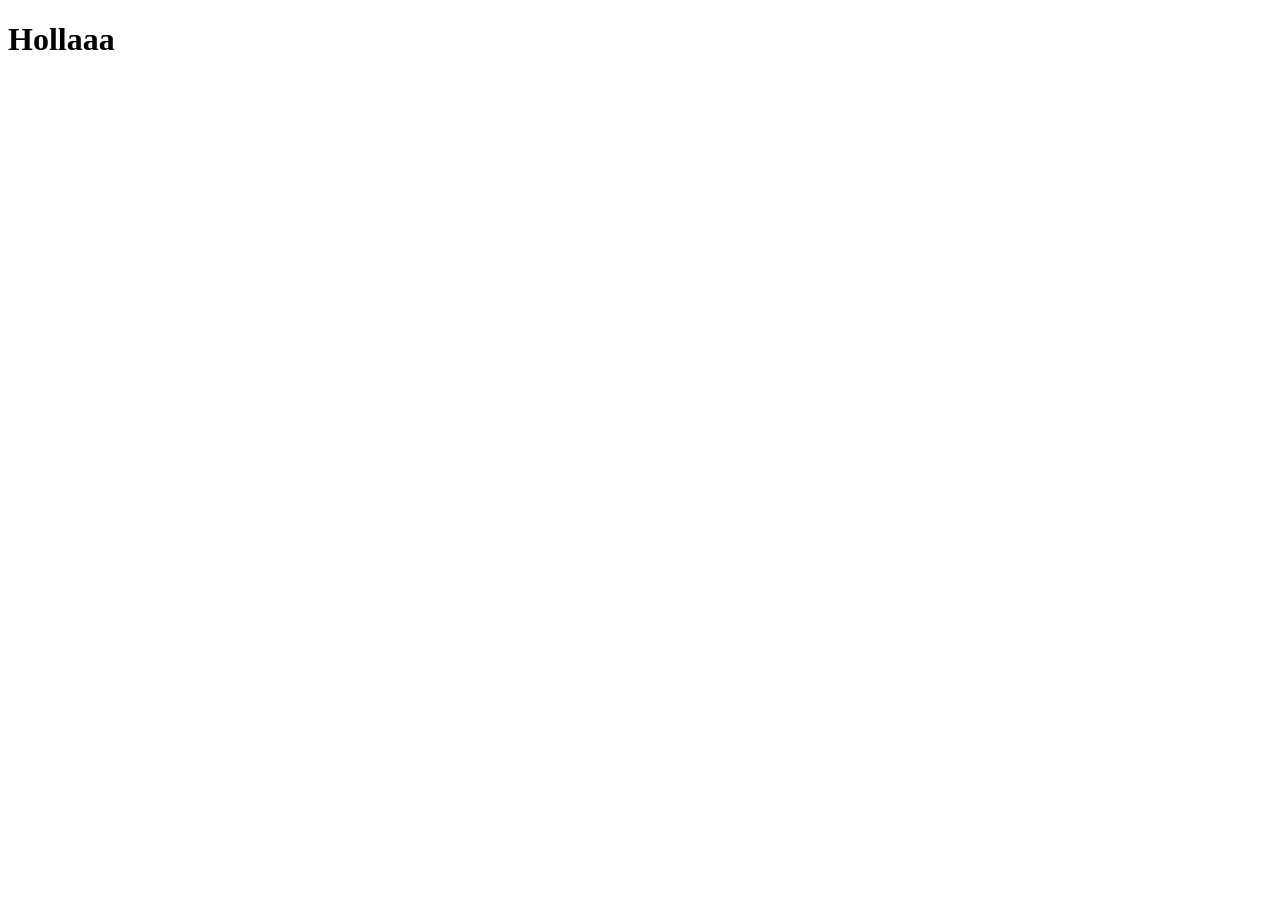
==== finished_app/index.html @ bbf45b86 "add finished app folder" ====
<!DOCTYPE html>
<html>
<head>
  <title>Welcome to Vue</title>
  <script src="src/assets/vue.js"></script>
  <link rel="stylesheet" type="text/css" href="src/assets/stylesheets/tvinder.css">

</head>
<body>

  <div id="app">
    <tvinder-app></tvinder-app>
  </div>

<script src="src/components/app.js"></script>
<script src="src/main.js"></script>
</body>
</html>
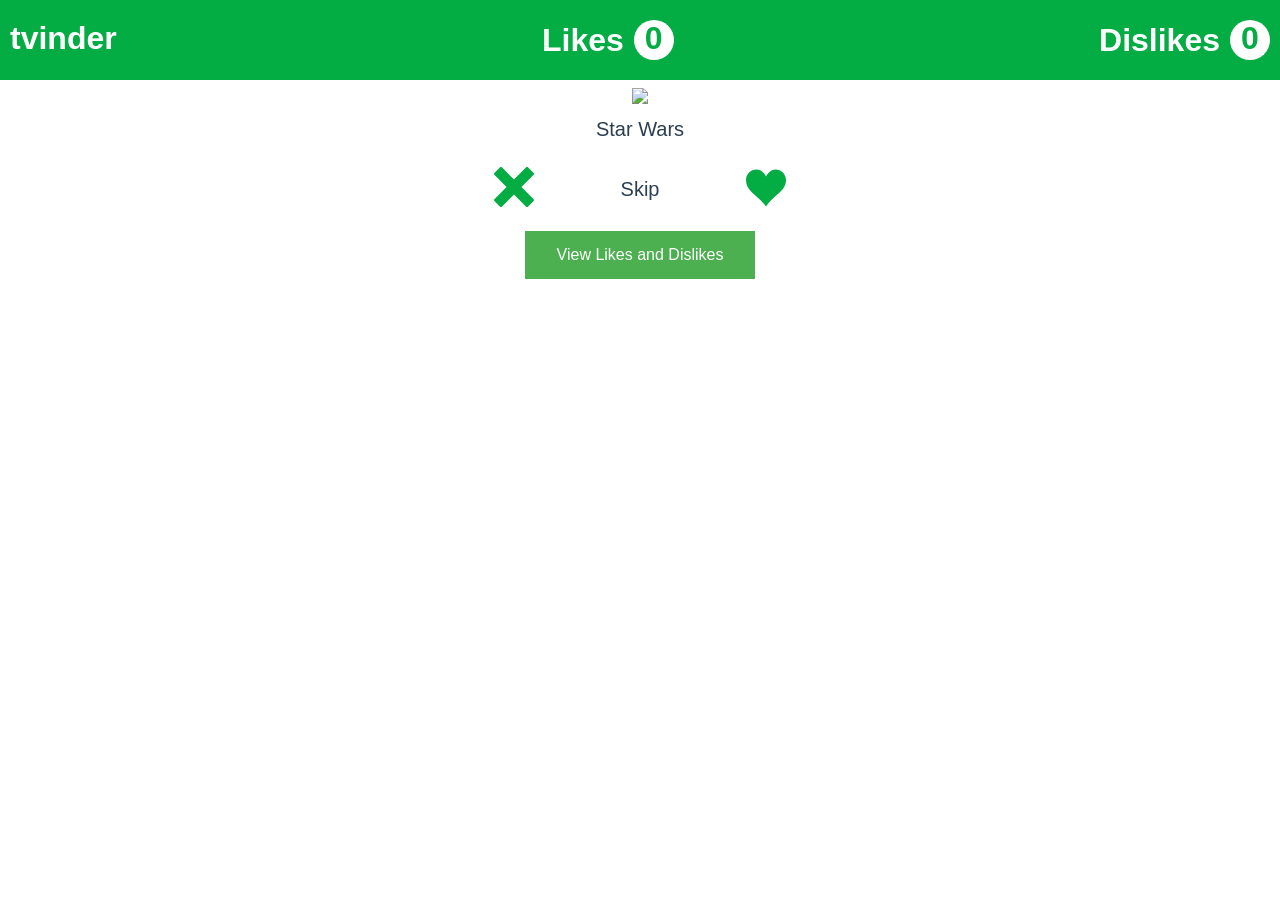
==== commit 5f2851ae: "organize stuffs" ====
--- a/finished_app/index.html
+++ b/finished_app/index.html
@@ -1,18 +1,32 @@
 <!DOCTYPE html>
 <html>
-<head>
-  <title>Welcome to Vue</title>
-  <script src="src/assets/vue.js"></script>
-  <link rel="stylesheet" type="text/css" href="src/assets/stylesheets/tvinder.css">
-
-</head>
-<body>
-
-  <div id="app">
-    <tvinder-app></tvinder-app>
-  </div>
-
-<script src="src/components/app.js"></script>
-<script src="src/main.js"></script>
-</body>
+  <head>
+    <title>Tvinder Workshop</title>
+    <script src="src/assets/vue.js"></script>
+    <script src="src/assets/vuex.js"></script>
+    <link rel="stylesheet" type="text/css" href="src/assets/stylesheets/tvinder.css">
+    <svg class="svg-header">
+      <symbol id="icon-heart" viewBox="0 0 32 32">
+        <title>heart</title>
+        <path d="M23.6 2c-3.363 0-6.258 2.736-7.599 5.594-1.342-2.858-4.237-5.594-7.601-5.594-4.637 0-8.4 3.764-8.4 8.401 0 9.433 9.516 11.906 16.001 21.232 6.13-9.268 15.999-12.1 15.999-21.232 0-4.637-3.763-8.401-8.4-8.401z"></path>
+      </symbol>
+      <symbol id="icon-cross" viewBox="0 0 32 32">
+        <title>cross</title>
+        <path d="M31.708 25.708c-0-0-0-0-0-0l-9.708-9.708 9.708-9.708c0-0 0-0 0-0 0.105-0.105 0.18-0.227 0.229-0.357 0.133-0.356 0.057-0.771-0.229-1.057l-4.586-4.586c-0.286-0.286-0.702-0.361-1.057-0.229-0.13 0.048-0.252 0.124-0.357 0.228 0 0-0 0-0 0l-9.708 9.708-9.708-9.708c-0-0-0-0-0-0-0.105-0.104-0.227-0.18-0.357-0.228-0.356-0.133-0.771-0.057-1.057 0.229l-4.586 4.586c-0.286 0.286-0.361 0.702-0.229 1.057 0.049 0.13 0.124 0.252 0.229 0.357 0 0 0 0 0 0l9.708 9.708-9.708 9.708c-0 0-0 0-0 0-0.104 0.105-0.18 0.227-0.229 0.357-0.133 0.355-0.057 0.771 0.229 1.057l4.586 4.586c0.286 0.286 0.702 0.361 1.057 0.229 0.13-0.049 0.252-0.124 0.357-0.229 0-0 0-0 0-0l9.708-9.708 9.708 9.708c0 0 0 0 0 0 0.105 0.105 0.227 0.18 0.357 0.229 0.356 0.133 0.771 0.057 1.057-0.229l4.586-4.586c0.286-0.286 0.362-0.702 0.229-1.057-0.049-0.13-0.124-0.252-0.229-0.357z"></path>
+      </symbol>
+    </svg>
+    <script src="src/assets/movie-data.js"></script>
+  </head>
+  <body>
+    <div id="app">
+      <tvinder-app></tvinder-app>
+    </div>
+    <script src="src/store/index.js"></script>
+    <script src="src/components/app.js"></script>
+    <script src="src/components/header.js"></script>
+    <script src="src/components/movies.js"></script>
+    <script src="src/components/actions.js"></script>
+    <script src="src/components/lists.js"></script>
+    <script src="src/main.js"></script>
+  </body>
 </html>
--- a/finished_app/src/assets/stylesheets/tvinder.css
+++ b/finished_app/src/assets/stylesheets/tvinder.css
@@ -0,0 +1,159 @@
+#app {
+  font-family: 'Avenir', Helvetica, Arial, sans-serif;
+  -webkit-font-smoothing: antialiased;
+  -moz-osx-font-smoothing: grayscale;
+  text-align: center;
+  color: #2c3e50;
+}
+html, body {
+  margin: 0;
+  padding: 0;
+}
+h1 {
+  margin: 0;
+  padding: 0;
+}
+
+p {
+  padding: 1em;
+  font-size: 2.25em;
+}
+
+.header {
+  display: flex;
+  justify-content: space-between;
+  background-color: #04AC44;
+  color: #FFF;
+  padding: 20px 10px;
+}
+
+.header__data {
+  background-color: #FFF;
+  color: #04AC44;
+  border-radius: 50%;
+  width: 40px;
+  height: 40px;
+  margin-left: 10px;
+}
+
+.header--left {
+  /*  placeholder */
+}
+
+.header--right {
+  display: flex;
+  align-items: center;
+}
+
+.movie-poster-container {
+  padding: .5em 0 1em 0;
+  width: 30em;
+  object-fit: cover;
+  margin: 0 auto;
+}
+.movie-poster {
+  height: 30em;
+}
+.movie-name {
+  padding: .5em;
+  font-size: 1.25em;
+}
+
+.modal {
+  display: none; /* Hidden by default */
+  position: fixed; /* Stay in place */
+  z-index: 1; /* Sit on top */
+  left: 0;
+  top: 0;
+  width: 100%; /* Full width */
+  height: 100%; /* Full height */
+  overflow: auto; /* Enable scroll if needed */
+  background-color: rgb(0,0,0); /* Fallback color */
+  background-color: rgba(0,0,0,0.4); /* Black w/ opacity */
+  display: block;
+}
+
+/* Modal Content */
+.modal-content {
+  background-color: #fefefe;
+  margin: auto;
+  padding: 20px;
+  border: 1px solid #888;
+  width: 80%;
+}
+
+/* The Close Button */
+.close {
+  color: #aaaaaa;
+  float: right;
+  font-size: 28px;
+  font-weight: bold;
+}
+
+
+#likes {
+  padding: .5em;
+  font-size: 1.25em;
+}
+
+#dislikes {
+  padding: .5em;
+  font-size: 1.25em;
+}
+
+/*-------------------- ACTIONS CSS --------------------*/
+#skip {
+  display: flex;
+  justify-content: center;
+  align-items: center;
+  font-size: 1.25em;
+  text-decoration:none;
+  color: inherit;
+}
+
+#heart {
+  width: 3em;
+  height: 3em;
+}
+#cancel {
+  width: 3em;
+  height: 3em;
+}
+
+.icon-button {
+  cursor: pointer;
+  width: 5em;
+  margin: 0 1em 0 1em;
+}
+
+.controls {
+  display: flex;
+  justify-content: center;
+}
+
+.icon {
+  fill: #04AC44;
+  height: 2.5em;
+  width: 2.5em;
+}
+
+#list_button {
+  background-color: #4CAF50; /* Green */
+  border: none;
+  color: white;
+  padding: 15px 32px;
+  text-align: center;
+  text-decoration: none;
+  display: inline-block;
+  font-size: 16px;
+}
+
+.list {
+  position: absolute;
+  margin-top: 5%;
+}
+/*-----------------------------------------------------*/
+
+.svg-header {
+  display: none;
+}
